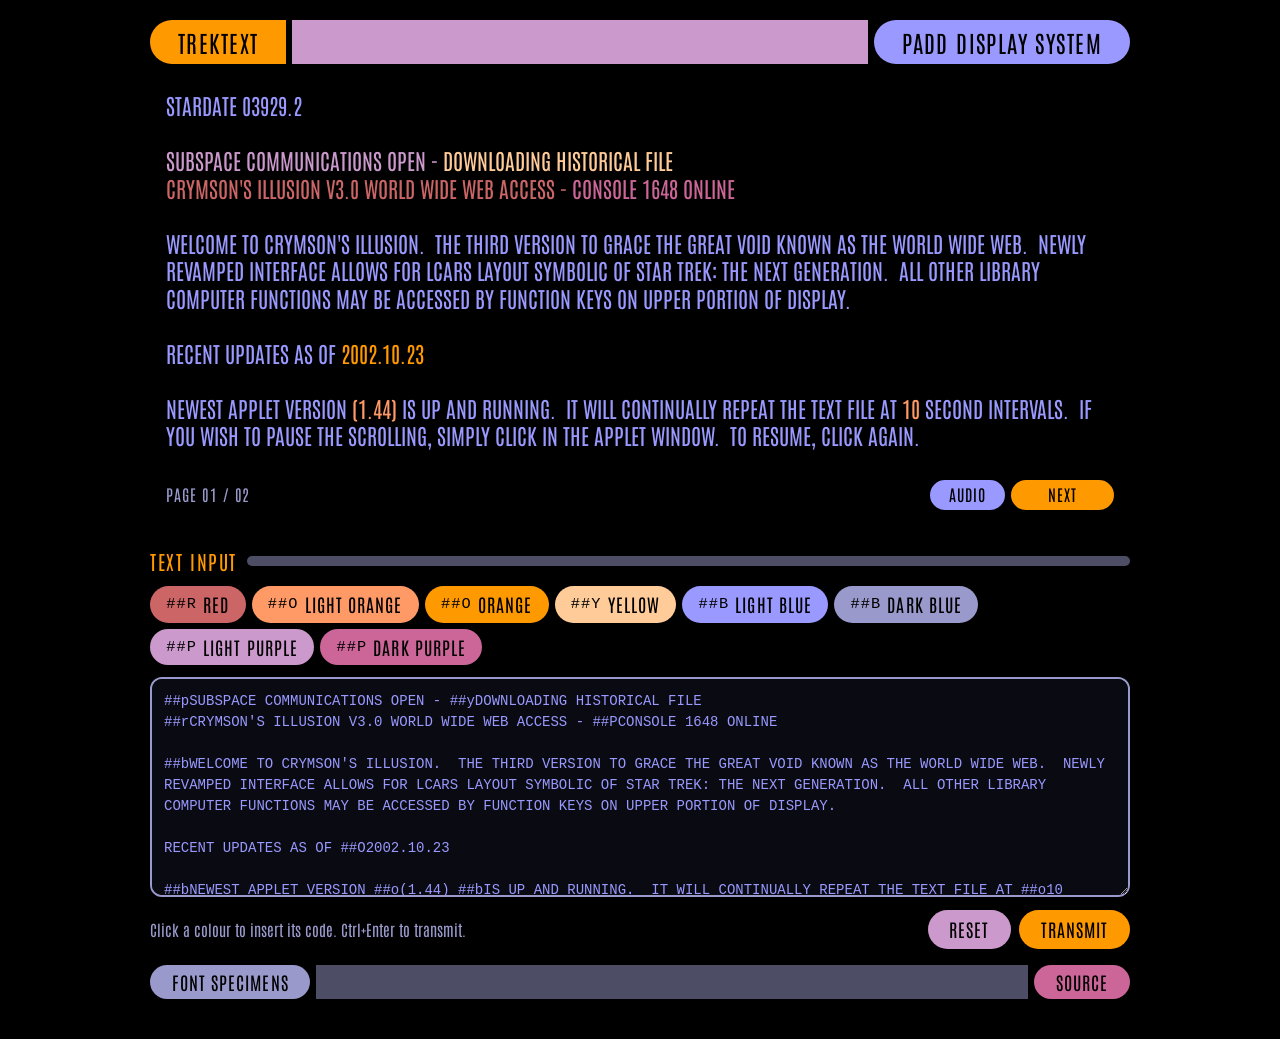
==== index.html @ 6dcfab8e "Rebuild TrekText as a <trek-padd> web component Modern browser rebuild of the 2002 TrekText Java app" ====
<!doctype html>
<html lang="en">
<head>
  <meta charset="utf-8">
  <meta name="viewport" content="width=device-width, initial-scale=1">
  <title>TrekText PADD</title>
  <meta name="description" content="An LCARS-style PADD text display, rebuilt for modern browsers.">
  <link rel="preconnect" href="https://fonts.googleapis.com">
  <link rel="preconnect" href="https://fonts.gstatic.com" crossorigin>
  <link rel="stylesheet" href="https://fonts.googleapis.com/css2?family=Antonio:wght@400;600&display=swap">
  <link rel="stylesheet" href="site.css">
  <script src="trek-padd.js"></script>
  <style>
    trek-padd { height: 440px; }
    .codes { display: flex; flex-wrap: wrap; gap: 6px; margin: 12px 0; }
    .codes button { padding: 0.35em 0.9em; }
    .codes code { font-family: ui-monospace, Consolas, monospace; font-size: 0.85em; margin-right: 0.4em; }
    textarea {
      box-sizing: border-box; width: 100%; min-height: 220px; resize: vertical;
      background: #0a0a12; color: var(--blue); border: 2px solid var(--dkblue); border-radius: 12px;
      padding: 12px; font: 14px/1.5 ui-monospace, Consolas, monospace;
    }
    textarea:focus { outline: none; border-color: var(--orange); }
    .actions { display: flex; gap: 8px; justify-content: flex-end; margin-top: 10px; align-items: center; }
    .actions .hint { flex: 1; font-size: 0.85em; }
  </style>
</head>
<body>
  <div class="wrap">
    <header class="lcars-head">
      <span class="pill orange">TrekText</span>
      <span class="fill"></span>
      <span class="pill blue">PADD Display System</span>
    </header>

    <main>
      <trek-padd id="padd">
        <script type="text/plain">
##pSUBSPACE COMMUNICATIONS OPEN - ##yDOWNLOADING HISTORICAL FILE
##rCRYMSON'S ILLUSION V3.0 WORLD WIDE WEB ACCESS - ##PCONSOLE 1648 ONLINE

##bWELCOME TO CRYMSON'S ILLUSION.  THE THIRD VERSION TO GRACE THE GREAT VOID KNOWN AS THE WORLD WIDE WEB.  NEWLY REVAMPED INTERFACE ALLOWS FOR LCARS LAYOUT SYMBOLIC OF STAR TREK: THE NEXT GENERATION.  ALL OTHER LIBRARY COMPUTER FUNCTIONS MAY BE ACCESSED BY FUNCTION KEYS ON UPPER PORTION OF DISPLAY.

RECENT UPDATES AS OF ##O2002.10.23

##bNEWEST APPLET VERSION ##o(1.44) ##bIS UP AND RUNNING.  IT WILL CONTINUALLY REPEAT THE TEXT FILE AT ##o10 ##bSECOND INTERVALS.  IF YOU WISH TO PAUSE THE SCROLLING, SIMPLY CLICK IN THE APPLET WINDOW.  TO RESUME, CLICK AGAIN.

IN ADDITION, THIS VERSION SUPPORTS THE ADDITION OF ##rD##oY##ON##yA##bM##BI##pC ##PC##rO##oL##OO##yR ##bWHICH I THINK IS PRETTY DAMN NEAT.  ALSO NOTE:  YOU SHOULD BE GETTING SOUND PLAYING WITH THIS APPLET.  IF YOU DO NOT, PLEASE POINT YOUR BROWSER TO ##oHTTP://JAVA.SUN.COM ##bAND DOWNLOAD THEIR NEWEST JAVA VIRTUAL MACHINE.  ONCE IT IS INSTALLED, YOU WILL EXPERIENCE THE ULTIMATE STAR TREK APPLET.

IF YOU HAVE ANY QUESTIONS OR COMMENTS, PLEASE FEEL FREE TO SUBMIT THEM TO COMMAND AT ##rCRYMSON@SYCRAFT.ORG
        </script>
      </trek-padd>

      <section>
        <div class="section-head"><span class="label">Text input</span><span class="rule"></span></div>
        <div class="codes" id="codes" role="toolbar" aria-label="Insert a colour code"></div>
        <textarea id="source" spellcheck="false" aria-label="PADD text with colour codes"></textarea>
        <div class="actions">
          <span class="hint">Click a colour to insert its code. Ctrl+Enter to transmit.</span>
          <button type="button" class="pill lilac" id="reset">Reset</button>
          <button type="button" class="pill orange" id="transmit">Transmit</button>
        </div>
      </section>
    </main>

    <footer class="lcars-foot">
      <span class="pill dkblue"><a href="fonts.html">Font specimens</a></span>
      <span class="fill"></span>
      <span class="pill rose"><a href="https://github.com/chaotic-illusions/TrekText">Source</a></span>
    </footer>
  </div>

  <script>
    const padd = document.getElementById("padd");
    const source = document.getElementById("source");
    const original = TrekPadd.dedent(padd.querySelector("script").textContent);
    source.value = original;

    const codes = document.getElementById("codes");
    for (const [code, { name, hex }] of Object.entries(TrekPadd.COLORS)) {
      const btn = document.createElement("button");
      btn.type = "button";
      btn.className = "pill";
      btn.style.background = hex;
      btn.innerHTML = `<code>##${code}</code>${name.replace("-", " ")}`;
      btn.addEventListener("click", () => {
        source.setRangeText(`##${code}`, source.selectionStart, source.selectionEnd, "end");
        source.focus();
      });
      codes.append(btn);
    }

    const transmit = () => { padd.text = source.value; };
    document.getElementById("transmit").addEventListener("click", transmit);
    document.getElementById("reset").addEventListener("click", () => {
      source.value = original;
      transmit();
    });
    source.addEventListener("keydown", (e) => {
      if (e.key === "Enter" && (e.ctrlKey || e.metaKey)) {
        e.preventDefault();
        transmit();
      }
    });
  </script>
</body>
</html>
---- site.css ----
/* Shared styling for the TrekText demo pages (not needed by the component). */
:root {
  color-scheme: dark;
  --orange: #FF9900;
  --peach: #FFCC99;
  --blue: #9999FF;
  --dkblue: #9999CC;
  --lilac: #CC99CC;
  --rose: #CC6699;
  --red: #CC6666;
}

body {
  margin: 0;
  background: #000;
  color: var(--dkblue);
  font-family: "Antonio", "Arial Narrow", sans-serif;
  font-size: 18px;
}

.wrap { max-width: 980px; margin: 0 auto; padding: 20px 16px 40px; }
main { margin: 16px 0; }
section { margin-top: 28px; }

.pill {
  display: inline-flex; align-items: center;
  border: 0; border-radius: 999px; padding: 0.4em 1.2em;
  color: #000; font: inherit; letter-spacing: 0.06em; text-transform: uppercase;
  white-space: nowrap; cursor: default;
}
button.pill { cursor: pointer; }
button.pill:hover { filter: brightness(1.15); }
button.pill:focus-visible { outline: 2px solid #fff; outline-offset: 2px; }
.pill a { color: inherit; text-decoration: none; }
.pill a:hover { text-decoration: underline; }
.orange { background: var(--orange); }
.blue { background: var(--blue); }
.dkblue { background: var(--dkblue); }
.lilac { background: var(--lilac); }
.rose { background: var(--rose); }
.peach { background: var(--peach); }

.lcars-head, .lcars-foot { display: flex; gap: 6px; align-items: stretch; height: 44px; }
.lcars-head .pill { font-size: 1.3em; }
.lcars-head .orange { border-radius: 22px 0 0 22px; }
.lcars-foot { height: 34px; }
.fill { flex: 1; background: var(--lilac); }
.lcars-foot .fill { background: var(--dkblue); opacity: 0.5; }

.section-head { display: flex; align-items: center; gap: 10px; }
.section-head .label { color: var(--orange); letter-spacing: 0.08em; text-transform: uppercase; font-size: 1.1em; }
.section-head .rule { flex: 1; height: 10px; border-radius: 5px; background: var(--dkblue); opacity: 0.5; }

@media (max-width: 560px) {
  .lcars-head .blue, .lcars-head .fill { display: none; }
  .lcars-head .orange { flex: 1; border-radius: 22px; }
}
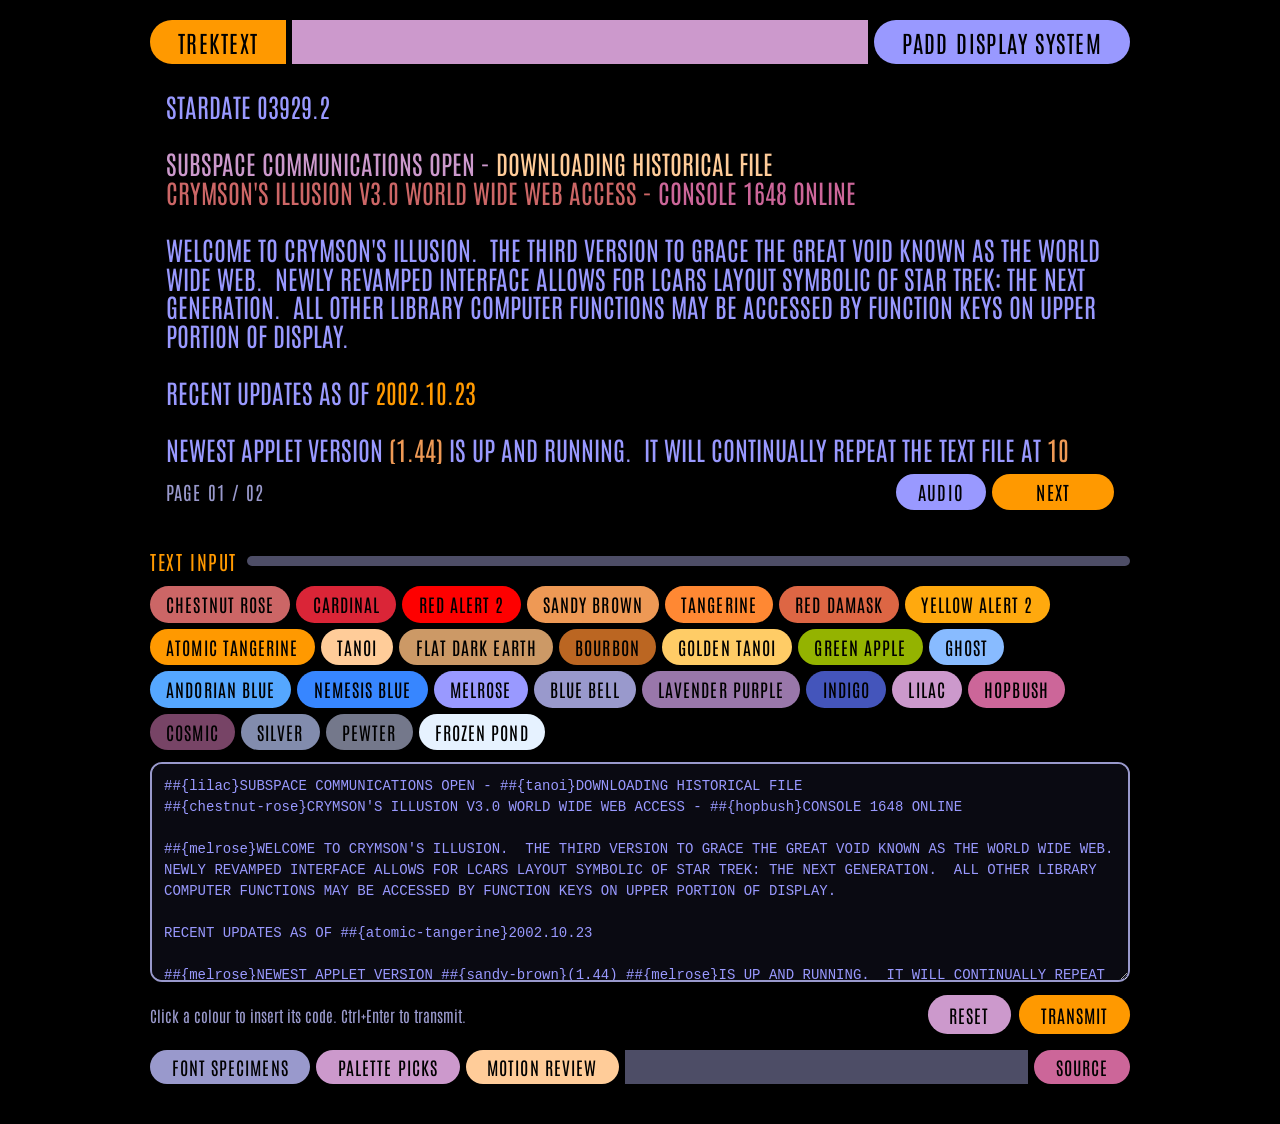
==== commit 650a2ac2: "Add the LCARS builder, named color palette and motion effects - builder/: drag-and-drop LCARS page b" ====
--- a/index.html
+++ b/index.html
@@ -10,6 +10,7 @@
   <link rel="stylesheet" href="https://fonts.googleapis.com/css2?family=Antonio:wght@400;600&display=swap">
   <link rel="stylesheet" href="site.css">
   <script src="trek-padd.js"></script>
+  <script src="palette-data.js"></script>
   <style>
     trek-padd { height: 440px; }
     .codes { display: flex; flex-wrap: wrap; gap: 6px; margin: 12px 0; }
@@ -36,18 +37,18 @@
     <main>
       <trek-padd id="padd">
         <script type="text/plain">
-##pSUBSPACE COMMUNICATIONS OPEN - ##yDOWNLOADING HISTORICAL FILE
-##rCRYMSON'S ILLUSION V3.0 WORLD WIDE WEB ACCESS - ##PCONSOLE 1648 ONLINE
+##{lilac}SUBSPACE COMMUNICATIONS OPEN - ##{tanoi}DOWNLOADING HISTORICAL FILE
+##{chestnut-rose}CRYMSON'S ILLUSION V3.0 WORLD WIDE WEB ACCESS - ##{hopbush}CONSOLE 1648 ONLINE
 
-##bWELCOME TO CRYMSON'S ILLUSION.  THE THIRD VERSION TO GRACE THE GREAT VOID KNOWN AS THE WORLD WIDE WEB.  NEWLY REVAMPED INTERFACE ALLOWS FOR LCARS LAYOUT SYMBOLIC OF STAR TREK: THE NEXT GENERATION.  ALL OTHER LIBRARY COMPUTER FUNCTIONS MAY BE ACCESSED BY FUNCTION KEYS ON UPPER PORTION OF DISPLAY.
+##{melrose}WELCOME TO CRYMSON'S ILLUSION.  THE THIRD VERSION TO GRACE THE GREAT VOID KNOWN AS THE WORLD WIDE WEB.  NEWLY REVAMPED INTERFACE ALLOWS FOR LCARS LAYOUT SYMBOLIC OF STAR TREK: THE NEXT GENERATION.  ALL OTHER LIBRARY COMPUTER FUNCTIONS MAY BE ACCESSED BY FUNCTION KEYS ON UPPER PORTION OF DISPLAY.
 
-RECENT UPDATES AS OF ##O2002.10.23
+RECENT UPDATES AS OF ##{atomic-tangerine}2002.10.23
 
-##bNEWEST APPLET VERSION ##o(1.44) ##bIS UP AND RUNNING.  IT WILL CONTINUALLY REPEAT THE TEXT FILE AT ##o10 ##bSECOND INTERVALS.  IF YOU WISH TO PAUSE THE SCROLLING, SIMPLY CLICK IN THE APPLET WINDOW.  TO RESUME, CLICK AGAIN.
+##{melrose}NEWEST APPLET VERSION ##{sandy-brown}(1.44) ##{melrose}IS UP AND RUNNING.  IT WILL CONTINUALLY REPEAT THE TEXT FILE AT ##{sandy-brown}10 ##{melrose}SECOND INTERVALS.  IF YOU WISH TO PAUSE THE SCROLLING, SIMPLY CLICK IN THE APPLET WINDOW.  TO RESUME, CLICK AGAIN.
 
-IN ADDITION, THIS VERSION SUPPORTS THE ADDITION OF ##rD##oY##ON##yA##bM##BI##pC ##PC##rO##oL##OO##yR ##bWHICH I THINK IS PRETTY DAMN NEAT.  ALSO NOTE:  YOU SHOULD BE GETTING SOUND PLAYING WITH THIS APPLET.  IF YOU DO NOT, PLEASE POINT YOUR BROWSER TO ##oHTTP://JAVA.SUN.COM ##bAND DOWNLOAD THEIR NEWEST JAVA VIRTUAL MACHINE.  ONCE IT IS INSTALLED, YOU WILL EXPERIENCE THE ULTIMATE STAR TREK APPLET.
+IN ADDITION, THIS VERSION SUPPORTS THE ADDITION OF ##{chestnut-rose}D##{sandy-brown}Y##{atomic-tangerine}N##{tanoi}A##{melrose}M##{blue-bell}I##{lilac}C ##{hopbush}C##{chestnut-rose}O##{sandy-brown}L##{atomic-tangerine}O##{tanoi}R ##{melrose}WHICH I THINK IS PRETTY DAMN NEAT.  ALSO NOTE:  YOU SHOULD BE GETTING SOUND PLAYING WITH THIS APPLET.  IF YOU DO NOT, PLEASE POINT YOUR BROWSER TO ##{sandy-brown}HTTP://JAVA.SUN.COM ##{melrose}AND DOWNLOAD THEIR NEWEST JAVA VIRTUAL MACHINE.  ONCE IT IS INSTALLED, YOU WILL EXPERIENCE THE ULTIMATE STAR TREK APPLET.
 
-IF YOU HAVE ANY QUESTIONS OR COMMENTS, PLEASE FEEL FREE TO SUBMIT THEM TO COMMAND AT ##rCRYMSON@SYCRAFT.ORG
+IF YOU HAVE ANY QUESTIONS OR COMMENTS, PLEASE FEEL FREE TO SUBMIT THEM TO COMMAND AT ##{chestnut-rose}CRYMSON@SYCRAFT.ORG
         </script>
       </trek-padd>
 
@@ -65,6 +66,8 @@
 
     <footer class="lcars-foot">
       <span class="pill dkblue"><a href="fonts.html">Font specimens</a></span>
+      <span class="pill lilac"><a href="picks.html">Palette picks</a></span>
+      <span class="pill peach"><a href="motion.html">Motion review</a></span>
       <span class="fill"></span>
       <span class="pill rose"><a href="https://github.com/chaotic-illusions/TrekText">Source</a></span>
     </footer>
@@ -77,14 +80,16 @@
     source.value = original;
 
     const codes = document.getElementById("codes");
-    for (const [code, { name, hex }] of Object.entries(TrekPadd.COLORS)) {
+    // One button per picked color; each inserts its ##{name} code at the cursor.
+    for (const { name, hex } of LCARS_PALETTES.allColors().filter((c) => c.picked)) {
       const btn = document.createElement("button");
       btn.type = "button";
       btn.className = "pill";
       btn.style.background = hex;
-      btn.innerHTML = `<code>##${code}</code>${name.replace("-", " ")}`;
+      btn.title = `##{${name}}`;
+      btn.textContent = name.replace(/-/g, " ");
       btn.addEventListener("click", () => {
-        source.setRangeText(`##${code}`, source.selectionStart, source.selectionEnd, "end");
+        source.setRangeText(`##{${name}}`, source.selectionStart, source.selectionEnd, "end");
         source.focus();
       });
       codes.append(btn);
--- a/site.css
+++ b/site.css
@@ -1,4 +1,18 @@
 /* Shared styling for the TrekText demo pages (not needed by the component). */
+
+/*
+ * Helvetica Ultra Compressed is the face Michael Okuda used for TNG's LCARS.
+ * It is a commercial font and is NOT included in this repository: drop your
+ * own licensed copy in fonts/ (git-ignored) or install it on your system.
+ * Without it, pages fall back to Antonio.
+ */
+@font-face {
+  font-family: "Helvetica Ultra Compressed";
+  src: local("Helvetica Ultra Compressed"), local("Helvetica-UltraCompressed"),
+       url("fonts/Helvetica Ultra Compressed.otf") format("opentype");
+  font-weight: 100 900;
+  font-display: swap;
+}
 :root {
   color-scheme: dark;
   --orange: #FF9900;
